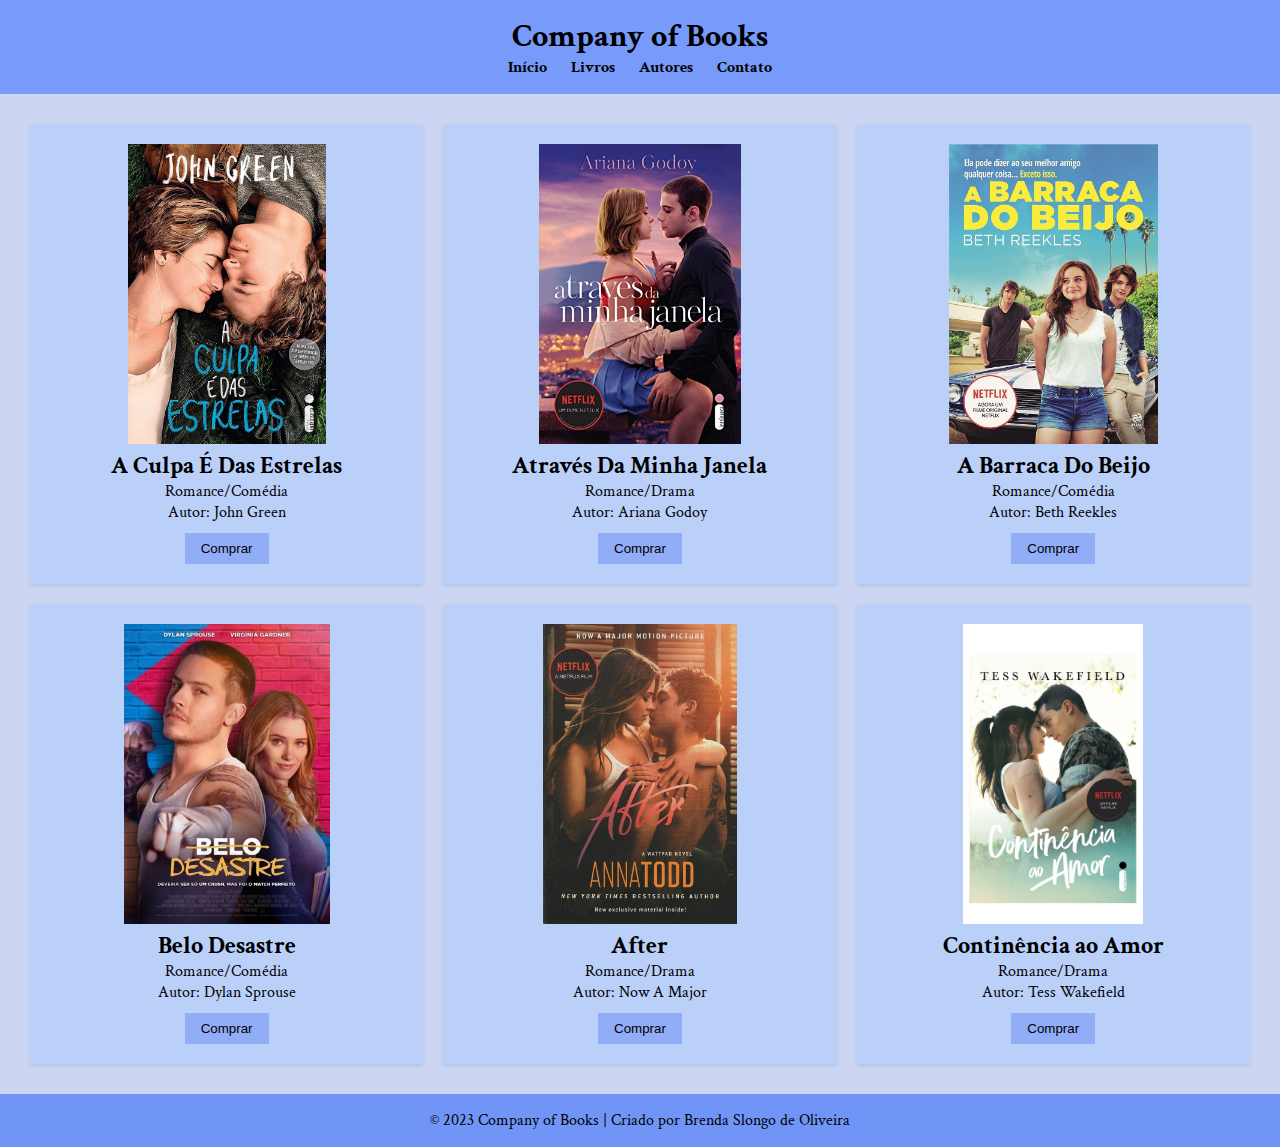
==== index.html @ 10b64b95 "Company of Books" ====
<!DOCTYPE html>
<html lang="pt-br">
<head>
    <meta charset="UTF-8">
    <meta name="viewport" content="width=device-width, initial-scale=1.0">
    <link rel="stylesheet" href="estilos.css">
    <title>Company of Books</title>
</head>
<body>
    <header>
        <h1>Company of Books</h1>
        <nav>
            <ul>
                <li><a href="#">Início</a></li>
                <li><a href="#">Livros</a></li>
                <li><a href="#">Autores</a></li>
                <li><a href="#">Contato</a></li>
            </ul>
        </nav>
    </header>

    <main>
        <section class="cards">
            <div class="card">
                <img src="img/1111.jpg" alt="Livro 1">
                <h2>A Culpa É Das Estrelas</h2>
                <p>Romance/Comédia</p>
                <p>Autor: John Green</p>
                <button>Comprar</button>
            </div>

            <div class="card">
                <img src="img/333.jpg" alt="Livro 2">
                <h2>Através Da Minha Janela</h2>
                <p>Romance/Drama</p>
                <p>Autor: Ariana Godoy</p>
                <button>Comprar</button>
            </div>

            <div class="card">
                <img src="img/35.jpg" alt="Livro 3">
                <h2>A Barraca Do Beijo</h2>
                <p>Romance/Comédia</p>
                <p>Autor: Beth Reekles</p>
                <button>Comprar</button>
            </div>
        </section>
        <section class="cards">
            <div class="card">
                <img src="img/123.webp" alt="Livro 1">
                <h2>Belo Desastre</h2>
                <p>Romance/Comédia</p>
                <p>Autor: Dylan Sprouse</p>
                <button>Comprar</button>
            </div>

            <div class="card">
                <img src="img/1234.jpg" alt="Livro 2">
                <h2>After</h2>
                <p>Romance/Drama</p>
                <p>Autor: Now A Major</p>
                <button>Comprar</button>
            </div>

            <div class="card">
                <img src="img/capa.jpg" alt="Livro 3">
                <h2>Continência ao Amor</h2>
                <p>Romance/Drama</p>
                <p>Autor: Tess Wakefield</p>
                <button>Comprar</button>
            </div>
        </section>
    </main>

    <footer>
        <p>&copy; 2023 Company of Books | Criado por Brenda Slongo de Oliveira</p>
    </footer>
</body>
</html>
---- estilos.css ----
@import url('https://fonts.googleapis.com/css2?family=Crimson+Text&display=swap');

* {
    margin: 0; /* Remove a margem padrão */
    padding: 0; /* Remove o padding padrão */
    box-sizing: border-box; /* Faz com que o padding e a borda não aumentem o tamanho do elemento */
}


body {
    font-family: 'Crimson Text'; /* Define a fonte padrão */
    background-color: #ccd6f3; /* Define a cor de fundo */
}

header {
    background-color: #789afa; /* Define a cor de fundo */
    color: #000000; /* Define a cor do texto */
    text-align: center; /* Centraliza o texto */
    padding: 1rem; /* Define um espaçamento interno */
}

nav ul {
    list-style: none; /* Remove a bolinha da lista */
}

nav li {
    display: inline; /* Faz com que os itens da lista fiquem na mesma linha */
    margin-right: 10px; /* Define um espaçamento entre os itens */
    margin-left: 10px;
}

nav a {
    text-decoration: none; /* Remove o sublinhado dos links */
    color: #000000; /* Define a cor do texto */
    font-weight: bold; /* Define o peso da fonte */
}

main {
    padding: 20px; /* Define um espaçamento interno */
    overflow: hidden; /* Faz com que o elemento não ultrapasse o tamanho do pai */
}

.card {
    width: calc(33.33% - 20px); /* 33.33% - 40px */
    margin: 10px; /* Define um espaçamento externo */
    padding: 20px; /* Define um espaçamento interno */
    background-color: #bad0f8; /* Define a cor de fundo */
    box-shadow: 0 2px 4px rgba(0, 0, 0, 0.1); /* Adiciona uma sombra */
    text-align: center; /* Centraliza o texto */
    float: left; /* Faz com que os elementos fiquem na mesma linha */
}

.card img {
    max-width: 100%; /* Define a largura máxima da imagem */
    height: 300px; /* Define a altura da imagem */
}

.card button {
    background-color: #92adf8;
    color: #000000;
    border: none;
    padding: 8px 16px;
    margin-top: 10px;
    cursor: pointer; /* Muda o cursor do mouse */
    transition: background-color 0.3s ease; /* Adiciona uma transição suave */
}

.card button:hover {
    background-color: #7195f7; /* Muda a cor de fundo ao passar o mouse */
}

footer {
    background-color: #7195f7;
    color: #000000;
    text-align: center;
    padding: 1rem;
}
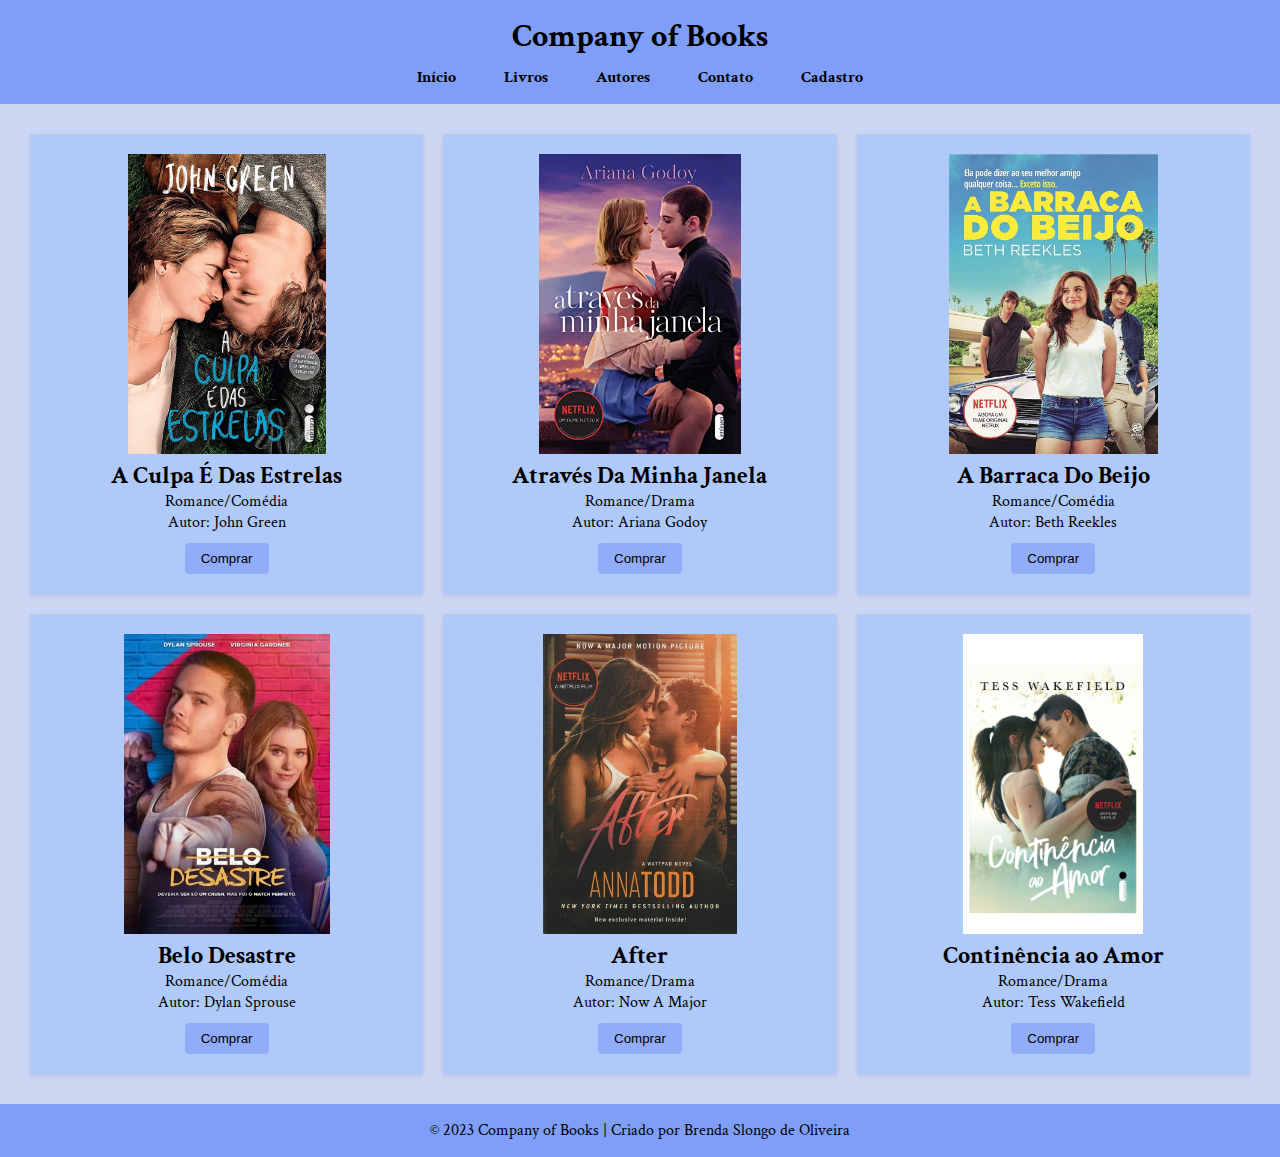
==== commit 307c0e68: "rewhyert" ====
--- a/index.html
+++ b/index.html
@@ -15,6 +15,7 @@
                 <li><a href="#">Livros</a></li>
                 <li><a href="#">Autores</a></li>
                 <li><a href="#">Contato</a></li>
+                <li><a href="cadastro.html">Cadastro</a></li>
             </ul>
         </nav>
     </header>
--- a/estilos.css
+++ b/estilos.css
@@ -13,7 +13,7 @@
 }
 
 header {
-    background-color: #789afa; /* Define a cor de fundo */
+    background-color: #7e9ef8 ; /* Define a cor de fundo */
     color: #000000; /* Define a cor do texto */
     text-align: center; /* Centraliza o texto */
     padding: 1rem; /* Define um espaçamento interno */
@@ -44,7 +44,7 @@
     width: calc(33.33% - 20px); /* 33.33% - 40px */
     margin: 10px; /* Define um espaçamento externo */
     padding: 20px; /* Define um espaçamento interno */
-    background-color: #bad0f8; /* Define a cor de fundo */
+    background-color: #afc9f8; /* Define a cor de fundo */
     box-shadow: 0 2px 4px rgba(0, 0, 0, 0.1); /* Adiciona uma sombra */
     text-align: center; /* Centraliza o texto */
     float: left; /* Faz com que os elementos fiquem na mesma linha */
@@ -70,8 +70,136 @@
 }
 
 footer {
-    background-color: #7195f7;
+    background-color: #7e9ef8;
     color: #000000;
     text-align: center;
     padding: 1rem;
-}+}
+
+
+nav ul li {
+    padding: 6px 12px;
+    transition: all 1s ease;
+}
+
+nav ul li:hover {
+    border-radius: 8px;
+    border-color: #bfcffa;
+}
+
+header h1 {
+    margin-bottom: 10px;
+}
+
+
+/* Design Responsivo */
+@media screen and (max-width: 768px) {
+    .card {
+        width: calc(50% - 20px); /* 50% - 40px */
+    }
+}
+
+@media screen and (max-width: 480px) {
+    .card {
+        width: 100%;
+    }
+}
+/* Formulário */
+.container {
+    width: 1200px;
+    max-width: 100%;
+    margin: 0 auto;
+    padding: 20px;
+    background-color: #fff;
+    box-shadow: 0 2px 4px rgba(0, 0, 0, 0.1);
+}
+
+form {
+  overflow: hidden;
+}
+
+form fieldset {
+  border: 1px solid #ccc;
+  border-radius: 4px;
+  padding: 10px;
+  margin-bottom: 10px;
+}
+
+form legend {
+  font-weight: bold;
+  color: #777;
+}
+
+/* Campos de Entrada de Texto */
+.input-container {
+    margin-bottom: 10px;
+}
+
+.input-container label {
+    display: block;
+    margin-bottom: 5px;
+    font-weight: bold;
+    font-size: 14px;
+}
+
+input[type="text"],
+input[type="date"],
+input[type="number"] {
+  width: 100%;
+  padding: 8px;
+  border: 1px solid #ccc;
+  border-radius: 4px;
+  color: #555;
+}
+/* Componentes Checkbox e Radio */
+.radio-group label {
+    display: inline;
+    margin-right: 10px;
+    font-weight: normal;
+  }
+  
+  .input-check {
+      display: inline-block;
+      margin-right: 10px;
+  }
+  
+  .input-check input[type="checkbox"] + label {
+      display: inline-block;
+      font-weight: normal;
+  }
+  /* Componentes Textarea e Select */
+textarea {
+    width: 100%;
+    padding: 8px;
+    border: 1px solid #ccc;
+    border-radius: 4px;
+    resize: vertical; /* Permite redimensionar verticalmente o textarea */
+    height: 120px; /* Altura inicial do textarea */
+  }
+  
+  select {
+    width: 100%;
+    padding: 8px;
+    border: 1px solid #ccc;
+    border-radius: 4px;
+  }
+
+  /* Botões */
+button {
+    background-color: #007bff;
+    color: white;
+    border: none;
+    border-radius: 4px;
+    padding: 10px;
+    cursor: pointer; /* Adiciona um cursor de ponteiro */
+  }
+  
+  /* Botão de Limpar */
+  button[type="reset"] {
+    background-color: #6c757d;
+  }
+  
+  /* Botão de Enviar */
+  button:hover {
+    background-color: #0056b3;
+  }